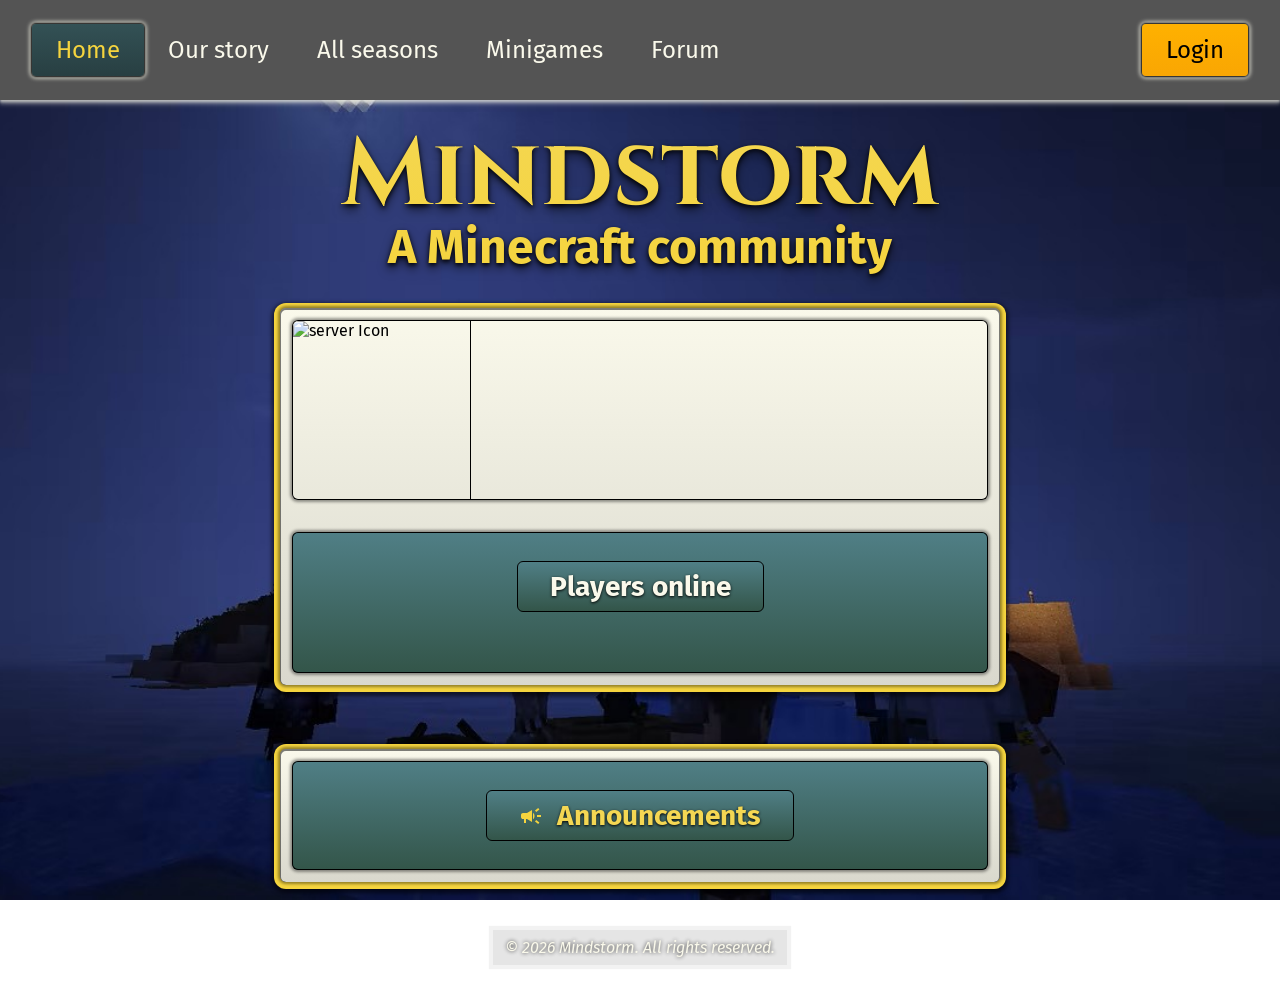
==== frontend/index.html @ d2d1c359 "commit" ====
<!DOCTYPE html>
<html lang="en" class="fira-sans-regular">

<!--******************************
 ***                           ***
 ***        INDEX PAGE         ***
 ***                           ***
 ***************************** -->

<!-- HEAD HEAD HEAD -->
  <head>

    <!-- Page title -->
    <title>Mindstorm | Home</title>	

    <!-- Viewport / character encoding -->
    <meta charset="UTF-8">
    <meta name="viewport" content="width=device-width, initial-scale=1.0">

    <!-- Site author -->
    <meta name="author" content="DARKminerKS">

    <!-- External stylesheets -->
    <link rel="stylesheet" href="style_main.css">
    <link rel="stylesheet" href="style_mobile.css">

    <!-- Imported fonts -->
    <!-- Press start 20 (Pixel Text) | Basic (Std text, thicker) | Mozilla text (basic text, thinner) | Story script (cursive-ish, nice look) -->
    <link rel="preconnect" href="https://fonts.googleapis.com">
    <link rel="preconnect" href="https://fonts.gstatic.com" crossorigin>
    <link href="https://fonts.googleapis.com/css2?family=Basic&family=Cinzel:wght@400..900&family=Fira+Sans:wght@100;400;700&family=Press+Start+2P&family=Story+Script&display=swap" rel="stylesheet">

  </head>
<!-- /HEAD /HEAD /HEAD -->

<!-- BODY BODY BODY --> 
  <body id="index"> <!-- ID'D -->

    <!-- BACKGROUND ELEMENTS -->
    <div id="page_bcg_1" class="page_background fill_space no_space"></div> <!-- starts visible --> <!-- ID'D -->
    <div id="page_bcg_2" class="page_background fill_space no_space"></div> <!-- starts hidden --> <!-- ID'D -->

    <!-- HEADER HEADER HEADER -->
    <header class="flexed">

      <!-- SERVER STATUS ICON | online = green circle | offline = red circle -->
      <p>Server Status <span id="server_status_icon"></span></p> <!-- ID'D -->

      <!-- NAV ELEMENT -->
      <nav>

        <!-- NAV BAR-->
        <ul id="navbar_list"> <!-- ID'D -->

        </ul>
        <!-- /NAV BAR -->

      </nav>
      <!-- /NAV ELEMENT -->

      <!-- NAV TITLE ELEMENT | Only visible UNDER 960px screen width -->
      <div class="nav_title yellow_gradient_txt centered column">
        <h1 class="no_space centered_text cinzel-bold">Mindstorm</h1>
        <h2 class="no_space centered_text">A minecraft community</h2>
      </div> <!-- /NAV TITLE -->

      <!-- NAV TOGGLE BUTTON | Only visible UNDER 960px screen width -->
      <button class="nav_toggle" aria-expanded="false" aria-controls="navbar_list">☰</button>

    </header>
    <!-- /HEADER /HEADER /HEADER -->


    <!-- MAIN MAIN MAIN -->
    <main class="flexed centered column">

      <!-- MAIN TITLE ELEMENT | Only visible OVER 960px screen width -->
      <div class="hidden_mobile main_title yellow_gradient_txt column flexed">
        <h1 class="no_space centered_text cinzel-bold">Mindstorm</h1>
        <h2 class="no_space centered_text">A Minecraft community</h2>
      </div>

    <!-- MAIN PAGE ELEMENT | CONTAINS SERVER DETAILS -->
    <div class="wrapper_outer flexed centered column max_720" id="server_details"> <!-- ID'D -->
      
      <!-- SERVER DETAILS WRAPPER -->
      <div class="wrapper_inner flexed centered" id="server_details_wrap">
        <img class="server_icon" src="" alt="server Icon">

        <!-- ACTUAL SERVER STATS -->
        <div class="wrapper flexed left_spaceEvenly column" id="server_status_wrap"> <!-- ID'D -->

        </div>

      </div>

      <!-- LAST UPDATED STATEMENT -->
      <p id="last_updated"></p> <!-- ID'D -->

      <!-- CURRENT PLAYER LIST WRAPPER -->
      <div class="wrapper_inner flexed flexStart_centered green_gradient_bcg column">


        <p class="center_label green_gradient_bcg offWhite_text centered">Players online</p>

        <!-- current players list -->
        <ul class="player_list offWhite_text"></ul>
        
      </div>

    </div>



    <!-- MAIN PAGE ELEMENT | CONTAINS SERVER ANNOUNCEMENTS -->
    <div class="wrapper_outer flexed centered column max_720" id="announcements_wrap"> <!-- ID'D -->

      <!-- SERVER ANNOUNCEMENTS WRAPPER -->
      <div class="wrapper_inner green_gradient_bcg flexed centered column" id="announcements"> <!-- ID'D -->

        <p class="center_label green_gradient_bcg flexed centered"><svg xmlns="http://www.w3.org/2000/svg" height="24px" viewBox="0 -960 960 960" width="24px" fill="#f5d43e"><path d="M720-440v-80h160v80H720Zm48 280-128-96 48-64 128 96-48 64Zm-80-480-48-64 128-96 48 64-128 96ZM200-200v-160h-40q-33 0-56.5-23.5T80-440v-80q0-33 23.5-56.5T160-600h160l200-120v480L320-360h-40v160h-80Zm360-146v-268q27 24 43.5 58.5T620-480q0 41-16.5 75.5T560-346Z"/></svg>&ensp;Announcements</p>

      </div>

    </div>


    </main>
    <!-- /MAIN /MAIN /MAIN -->


    <!-- FOOTER ELEMENT | SAME ON ALL PAGES -->
    <footer class="flexed centered offWhite_text">
      <p>© 2026 Mindstorm. All rights reserved.</p>
    </footer>

    <!-- ALL SCRIPTS -->
    <script type="module" src="script_main.js"></script>
    <script src="https://mcapi.us/scripts/minecraft.min.js"></script>

  </body>
<!-- /BODY /BODY /BODY -->

</html>
---- frontend/style_main.css ----
/***********************************
***                              ***
***      MAIN STYLES SHEET       ***
***                              ***
***********************************/

html, body {
  height: auto;

  overflow-x: hidden;
  overflow-y: auto;

  padding: 0;
  margin: 0;

  font-size: 1rem; /* overall default font size */
}

button {
  padding: 0;
  margin: 0;

  font: inherit;
  color: inherit;
}


/************************************
***                               ***
***  *** BACKGROUND ELEMENTS ***  ***
***                               ***
************************************/

  .page_background {
    position: fixed;
    top: 0;
    left: 0;

    overflow: hidden;

    background-position: center;
    background-repeat: no-repeat;
    background-size: cover;

    transition: opacity 1.5s ease;
  }
  #page_bcg_1 {
    z-index: -2;
    opacity: 1;
  }
  #page_bcg_2 {
    z-index: -1;
    opacity: 0;
  }

/*** END BACKGROUND ELEMENTS ***/


/************************************
***                               ***
***    *** HEADER ELEMENTS ***    ***
***                               ***
************************************/

  /*** button to toggle the nav bar ***/
  .nav_toggle {
    display: none;
  }

  /*** title element wrapper on the nav bar ***/
  .nav_title {
    display: none;
  }

  /*** entire header wrap ***/
  header {
    width: 100%;
    height: 100px;

    z-index: 1000;

    position: fixed;
    top: 0;
    left: 0;

    background-color: #545454;
    box-shadow: 0 2px 2px rgb(250, 249, 235, 0.5),
                0 4px 3px rgb(250, 249, 235, 0.3),
                0 6px 4px rgb(250, 249, 235, 0.1);

    align-items: center;
    justify-content: space-between;

    box-sizing: border-box;

    padding: 0 2rem;
  }

  /*** server status ***/
  header p {
    position: relative;

    padding: 0.75rem 1.5rem;
    margin: 0;
  }

  /*** login link element | inside of nav ul ***/
  .login_link {
    margin-left: auto;

    background: linear-gradient(to bottom, #ffb100, #f9A603);

    border-radius: 4px;

    box-shadow: 0 0 2px 1px black,
                0 0 4px 2px #faf9eb;
    ;
  }
  .login_link a {
    color: black;
  }

  /*** nav wrapper ***/
  nav  {
    display: flex;
    position: static;
    transform: none;

    width: 100%;

    padding: 0 0 0 2rem;
    margin: 0;

    list-style-type: none; 
  }

  /*** nav bar list ***/
  nav ul {
    box-sizing: border-box;
    padding: 0;
    margin: 0;

    list-style-type: none;

    display: flex;
    width: 100%;
  }

  /*** nav bar item wraps ***/
  nav ul li {
    box-sizing: border-box;
  }

  /*** text / link elements inside nav ***/
  header a {
    display: block;

    box-sizing: border-box;

    font-size: 1.5rem;

    padding: 0.75rem 1.5rem;
  }

  /*** all font colors on the header ***/
  header a, header p {
    color: #faf9eb;

    white-space: nowrap;

    text-decoration: none;
  }
  nav ul li a:hover {
    color: #f5d43e;
  }
  /* for current links */
  nav ul li a.active_link { 
    color: #f5d43e;

    background: linear-gradient(to bottom, #335155, #283f42);

    border-radius: 4px;

    box-shadow: 0 0 2px 1px black,
                0 0 4px 2px #faf9eb;
  }

/*** END HEADER ELEMENTS ***/


/************************************
***                               ***
***     *** MAIN ELEMENTS ***     ***
***                               ***
************************************/

  main {
    padding: 100px 2rem 0 2rem;
  }

  /*** title element wrapper | visible over 960px ***/
  .main_title {
    padding: 2rem 0 0 0;

    filter: drop-shadow(0 2px 2px rgba(0,0,0,0.9))
            drop-shadow(0 4px 4px rgba(0,0,0,0.5));

    white-space: nowrap;
  }
  /*** main title tile ***/
  .main_title h1 {
    font-size: 7rem;

    margin-block: 0;

    line-height: 0.9;
  }
  /*** main title sub title ***/
  .main_title h2 {
    font-size: 3rem;

    margin-block: 0;
  }

  /*** wrap for server info items ***/
  #server_status_wrap {
    padding: 0 0 0 4px;
  }

  /*** server info items ***/
  .server_status_item {
    padding: 0 8px;
    margin: 0;

    line-height: 1;

    font-size: 1.5rem;

    white-space: nowrap;

    font-weight: 500;
  }

  /*** the last updated text ***/
  #last_updated {
    padding: 1rem 0;
    margin: 0;

    font-size: 0.75rem;
  }

  #server_details_wrap {
    height: 180px;
  }

  main .wrapper {
    line-height: 0;
  }

  main .wrapper_inner img {
    border-right: 1px solid black;
  }

  #announcements_wrap p {
    color: #f4d753;

    display: flex;

    justify-content: center;
    align-items: center;
  }
  #player_count_meter {
    width: 80%;
    height: 1rem;

    margin: 0;
    padding: 0 0 0 8px;
  }
  
  main meter::-webkit-meter-optimum-value {
    background: #4caf50;
  }

  main meter::-webkit-meter-bar {
    background: #545454;
  }

/*** END MAIN ELEMENTS ***/

/************************************
***                               ***
*** *** SERVER SEASONS STUFF ***  ***
***                               ***
************************************/

/* seasons list on the seasons page */
#server_seasons_list {
  margin: 0;
  padding: 2rem 0;

  list-style-type: none;

  display: flex;

  flex-wrap: wrap;

  align-items: flex-start;
  justify-content: center;

  gap: 2rem;
}

/* wrappers of each season */
.season_wrap {
  display: flex;

  justify-content: flex-start;
  align-items: center;
  flex-direction: column;
  text-align: center;

  width: 320px;

  aspect-ratio: 5 / 7;

  background-size: cover;
  background-position: center;

  box-shadow: 0 0 3px 2px rgba(0, 0, 0, 0.4),
            inset 0 0 0 1px rgba(0, 0, 0, 1);

  border-radius: 4px;

  padding: 1rem 2rem;

  box-sizing: border-box;
}

.list_item_wrapper {
  width: 100%;

  padding: 12px 4px;

  box-shadow: 0 0 3px 2px rgba(0, 0, 0, 0.4),
            inset 0 0 0 1px rgba(0, 0, 0, 1);

  box-sizing: border-box;

  border-radius: 4px;
}

.season_wrap p {
  margin: 0;
  padding: 0;

  text-shadow: 0 0 12px black;
}

.season_content {
  background: linear-gradient(to bottom, rgba(80, 127, 134, 1), rgba(51, 85, 73, 1));

  box-shadow: 0 0 3px 2px rgba(0, 0, 0, 0.4),
            inset 0 0 0 1px rgba(0, 0, 0, 1);

  border-radius: inherit;

  padding: 16px 12px;
}

.season_wrap .season_name {
  font-size: 1.5rem;
  font-weight: 600;
}

.season_wrap .season_date {
  font-size: 1.25rem;
  font-weight: 500;
}

/*** END SERVER SEASONS STUFF ***/

/************************************
***                               ***
***  *** LOGIN/REGISTER STUFF *** ***
***                               ***
************************************/

/*** PAGE WRAPPER TO LOGIN FORMS ***/
#login main {
  height: 100%;
}

/*** WRAPPER TO THE LOGIN/REGISTER FORMS ***/
#login_register {
  padding: 1rem 4rem;

  width: auto;
}

/*** login/create account title ***/
.form_wrap h2 {
  font-size: 2rem;

  padding: 0 0 2rem 0;
}

.form_wrap h3 {
  font-size: 1.5rem;

  padding: 0 0 2rem 0;
}

.form_wrap input {
  height: 24px;
  padding: 4px;

  margin: 4px 0;
}

.form_wrap button {
  margin: 1rem auto;

  padding: 0 2rem;

  height: 24px;

  width: auto;
}

.form_wrap p {
  text-align: center;

  font-size: 1rem;

  padding: 0;

  margin: 1rem 0 0 0;
}

/*** wrapper for the passwords ***/
.password_wrap {
  width: 100%;
  margin: 4px 0;
  padding: 0;

  display: flex;
}

.password_wrap input {
  margin: 0;

  flex: 1;
}

.password_wrap button {
  font-size: 0.75rem;

  padding: 0 4px;
  margin: 0;

  width: auto;
  height: 100%;
}


/************************************
***                               ***
***    *** FOOTER ELEMENTS ***    ***
***                               ***
************************************/

footer {
  padding: 0;

  position: relative;

  z-index: 900;

  bottom: 0;
}

footer p {
  text-shadow: 0 0 4px rgba(0, 0, 0, 0.8);

  font-style: italic;

  padding: 8px 12px;

  background: rgba(0, 0, 0, 0.1);

  box-shadow: 0 0 1px 4px rgba(0, 0, 0, 0.05);
}


/************************************
***                               ***
***    *** IMPORTED FONTS ***     ***
***                               ***
************************************/

  /* PIXEL BLOCK LETTERS */
  .press-start-2p-regular {
    font-family: "Press Start 2P", system-ui;
    font-weight: 400;
    font-style: normal;
  }
  /* HEADING TEXT */
  .basic-regular {
    font-family: "Basic", sans-serif;
    font-weight: 400;
    font-style: normal;
  }
  /* FANCY LOOKING FONT */
  .story-script-regular {
    font-family: "Story Script", sans-serif;
    font-weight: 400;
    font-style: normal;
  }
  /* NORMAL FONT | THIN */
  .fira-sans-thin {
    font-family: "Fira Sans", sans-serif;
    font-weight: 100;
    font-style: normal;
  }
  /* NORMAL FONT | REGULAR */ /* STANDARD SITE TEXT */
  .fira-sans-regular {
    font-family: "Fira Sans", sans-serif;
    font-weight: 400;
    font-style: normal;
  }
  /* NORMAL FONT | BOLD */
  .fira-sans-bold {
    font-family: "Fira Sans", sans-serif;
    font-weight: 700;
    font-style: normal;
  }
  /* stylistic font | BOLD */
  .cinzel-bold {
    font-family: "Cinzel", serif;
    font-optical-sizing: auto;
    font-weight: 700;
    font-style: normal;
  }

/*** END IMPORTED FONTS ***/


/************************************
***                               ***
***    *** GLOBAL CLASSES ***     ***
***                               ***
************************************/

  .yellow_gradient_txt {
    background: linear-gradient(to bottom, #f4d753, #f5d43e);

    -webkit-background-clip: text;
    background-clip: text;

    -webkit-text-fill-color: transparent;
      color: transparent;
  }
  .green_gradient_bcg {
    background: linear-gradient(to bottom, rgba(80, 127, 134, 1), rgba(51, 85, 73, 1)); 
  }
  .flexed {
    display: flex;
  }
  .hidden {
    display: none;
  }
  .column {
    flex-direction: column;
  }
  .centered {
    justify-content: center;
    align-items: center;
  }
  .left_centered {
    justify-content: center;
    align-items: flex-start;
  }
  .left_spaceEvenly {
    justify-content: space-evenly;
    align-items: flex-start;
  }
  .left_flexStart {
    justify-content: flex-start;
    align-items: flex-start;
  }
  .flexStart_centered {
    justify-content: flex-start;
    align-items: center;
  }
  .fill_space {
    width: 100%;
    height: 100%;
  }
  .centered_text {
    text-align: center;
  }
  .no_space {
    margin: 0;
    padding: 0;
  }
  .display {
    display: flex;
  }
  .list_spacer {
    width: 80%;
    border-bottom: 1px solid currentColor;
    line-height: 1;

    padding: 0;

    margin: 0 auto 1rem auto;
  }

  /*** COLORS ***/
  .red {
    color: red;
  }
  .green {
    color: green;
  }
  .yellow {
    color: #f5d43e;
  }
  /*** END COLORS ***/

  /*** MAX-WIDTHS ***/
  .max_720 {
    max-width: 720px;
  }
  .max_1280 {
    max-width: 1280px;
  }
  /*** END MAX-WIDTHS ***/

  .offWhite_text {
    color: #faf9eb;
  }

  .underline_text {
    text-decoration: underline;
  }

  /*** OUTER SIDE OF MAIN WRAPPERS ***/
  .wrapper_outer {
    width: 100%;

    margin: 2rem auto;

    box-shadow: 0 0 3px 2px rgba(0, 0, 0, 0.4),
                0 1px 0 6px #f5d43e,
                0 3px 4px 8px rgba(0, 0, 0, 0.6),
                inset 0 1px 0 1px rgba(0, 0, 0, 0.5);

    background: linear-gradient(to bottom, #faf9eb, #d9d8cd);

    padding: 0.75rem;

    border-radius: 6px;

    box-sizing: border-box;
  }

  /*** INNER SIDE OF MAIN WRAPPERS ***/
  .wrapper_inner {
    width: 100%;

    margin: 0;

    box-shadow: 0 0 3px 2px rgba(0, 0, 0, 0.4),
                inset 0 0 0 1px rgba(0, 0, 0, 1);

    padding: 1px;

    border-radius: inherit;

    box-sizing: border-box;  

    overflow: hidden;
  }
  /*** STANDARD WRAPPER TO USE ***/
  .wrapper {
    flex: 1;

    align-self: stretch;

    border-radius: inherit;

    box-sizing: border-box;
  }
  /*** THE SERVERS ICON IMAGE ***/ 
  .server_icon {
    display: block;

    width: auto;
    height: 100%;
    aspect-ratio: 1 / 1;

    object-fit: contain;

    border-top-left-radius: inherit;
    border-bottom-left-radius: inherit;
    border-top-right-radius: 0;
    border-bottom-right-radius: 0;

    box-sizing: border-box;
  }

  /*** the center label ***/
  .center_label {
    text-align: center;

    width: auto;

    font-weight: bold;

    padding: 0.5rem 2rem;

    border: 1px solid black;

    text-shadow: 0 1px 3px rgba(0, 0, 0, 1);

    border-radius: inherit;

    font-size: 1.75rem;

    overflow: hidden;

    white-space: nowrap;
  }

  .player_list, #announcement_list {
    padding: 0 1rem 2rem 1rem;
    margin: 0;

    font-size: 1.25rem;

    list-style-type: none;
  }

  .announcement {
    padding: 0 0 1rem 0;
    margin: 0;
  }

/*** END GLOBAL CLASSES ***/


/************************************
***                               ***
***    *** GLOBAL KEYFRAMES ***   ***
***                               ***
************************************/

  /*** Grows the element down from the top ***/
  @keyframes growDown {
    from {
      transform: scaleY(0);
      opacity: 0;
    }

    to {
      transform: scaleY(1);
      opacity: 1;
    }
  }

/*** END GLOBAL KEYFRAMES ***/
---- frontend/style_mobile.css ----
/***********************************
***                              ***
***      MAIN STYLES SHEET       ***
***                              ***
***********************************/

/************************************
***                               ***
***  *** MEDIA UNDER 1280PX ***   ***
***                               ***
************************************/
@media (max-width: 1280px) {

  /*** HEADER ELEMENTS ***/

    /*** entire header wrap ***/
    header {
      padding: 0 2rem;

      width: 100%;
    }

    /*** nav wrapper ***/
    nav  {
      padding: 0;
    }

    /*** server status ***/
    header p {
      display: none;
    }

  /*** END HEADER ELEMENTS ***/


  /*** MAIN ELEMENTS ***/

    /*** main title tile ***/
    .main_title h1 {
      display: block;

      font-size: clamp(6rem, 5rem, 32px);

      margin-block: 0;

      white-space: wrap;

      line-height: 0.9;
    }

  /*** END MAIN ELEMENTS ***/

}

/***********************************
***                              ***
***  *** MEDIA UNDER 960PX ***   ***
***                              ***
***********************************/
@media (max-width: 960px) {

  /*** HEADER ELEMENTS ***/

    /*** entire header wrap ***/
    header {
      padding: 0 1.5rem 0 0.5rem;
    }

    /*** text / link elements inside nav ***/
    header a {
      padding: 0.75rem 0.5rem;
    }

    /*** button to toggle the nav bar ***/
    .nav_toggle {
      -webkit-appearance: none;
      appearance: none;

      border: 0;

      padding: 4px;
      margin: 0;

      flex: 0 0 40px;

      width: 40px;
      height: auto;

      display: flex;
      align-items: center;
      justify-content: center;

      line-height: 1;
      font-size: 2rem;

      cursor: pointer;
    }

    /*** title element wrapper on the nav bar ***/
    .nav_title {
      display: flex;

      height: 100%;

      position: relative;
      margin-left: auto;
      margin-right: auto;

      text-align: center;

      filter: drop-shadow(0 2px 2px rgba(0,0,0,0.9))
              drop-shadow(0 4px 4px rgba(0,0,0,0.5));
    }

    /*** Title elements inside the nav bar ***/
    .nav_title h1, .nav_title h2 {
      white-space: nowrap;
    }

    /*** nav main title ***/
    .nav_title h1 {
      font-size: 3rem;

      line-height: 1;
    }

    /*** nav sub title ***/
    .nav_title h2 {
      font-size: 1.5rem;
    }

    /*** nav wrapper ***/
    nav  {
      display: none; /*** STARTS HIDDEN ***/

      position: absolute;

      top: 100px;
      left: 0;

      background: #545454;

      animation: growDown 0.3s ease forwards;
      transform-origin: top;
    }

    /*** nav wrapper ***/
    nav ul  {
      flex-direction: column;
    }

    /*** nav bar item wraps ***/
    nav ul li {
      box-shadow: inset 0 0 2px 1px black;
    }

    /*** login link element | inside of nav ul ***/
    .login_link {
      margin-left: 0;
    }

  /*** END HEADER ELEMENTS ***/



  /*** MAIN ELEMENTS ***/

    .main_title h1 {
      font-size: clamp(3rem, 2rem, 32px);
    }

    .hidden_mobile {
      display: none;
    }

    /*** server info items ***/
    .server_status_item {
      font-size: clamp(10px, 0.7rem, 1rem);

      flex-wrap: wrap;

      padding: 0;
    }



  /************************************
  ***                               ***
  *** *** SERVER SEASONS STUFF ***  ***
  ***                               ***
  ************************************/

    /* seasons list on the seasons page */
    #server_seasons_list {
      padding: 1rem 1rem;

      gap: 2rem;
    }

    /* wrappers of each season */
    .season_wrap {
      width: 100%;

      aspect-ratio: 5 / 7;

      padding: 1rem;
    }

  /*** END SERVER SEASON STUFF ***/

  /************************************
  ***                               ***
  ***  *** LOGIN/REGISTER STUFF *** ***
  ***                               ***
  ************************************/

    /*** PAGE WRAPPER TO LOGIN FORMS ***/
    #login main {
      padding: 100px 1rem 0 1rem;
    }

    /*** WRAPPER TO THE LOGIN/REGISTER FORMS ***/
    #login_register {
      width: 90%;

      padding: 2rem 1rem;
    }

    /*** END LOGIN/REGISTER STUFF ***/


  /*** END MAIN ELEMENTS ***/
}
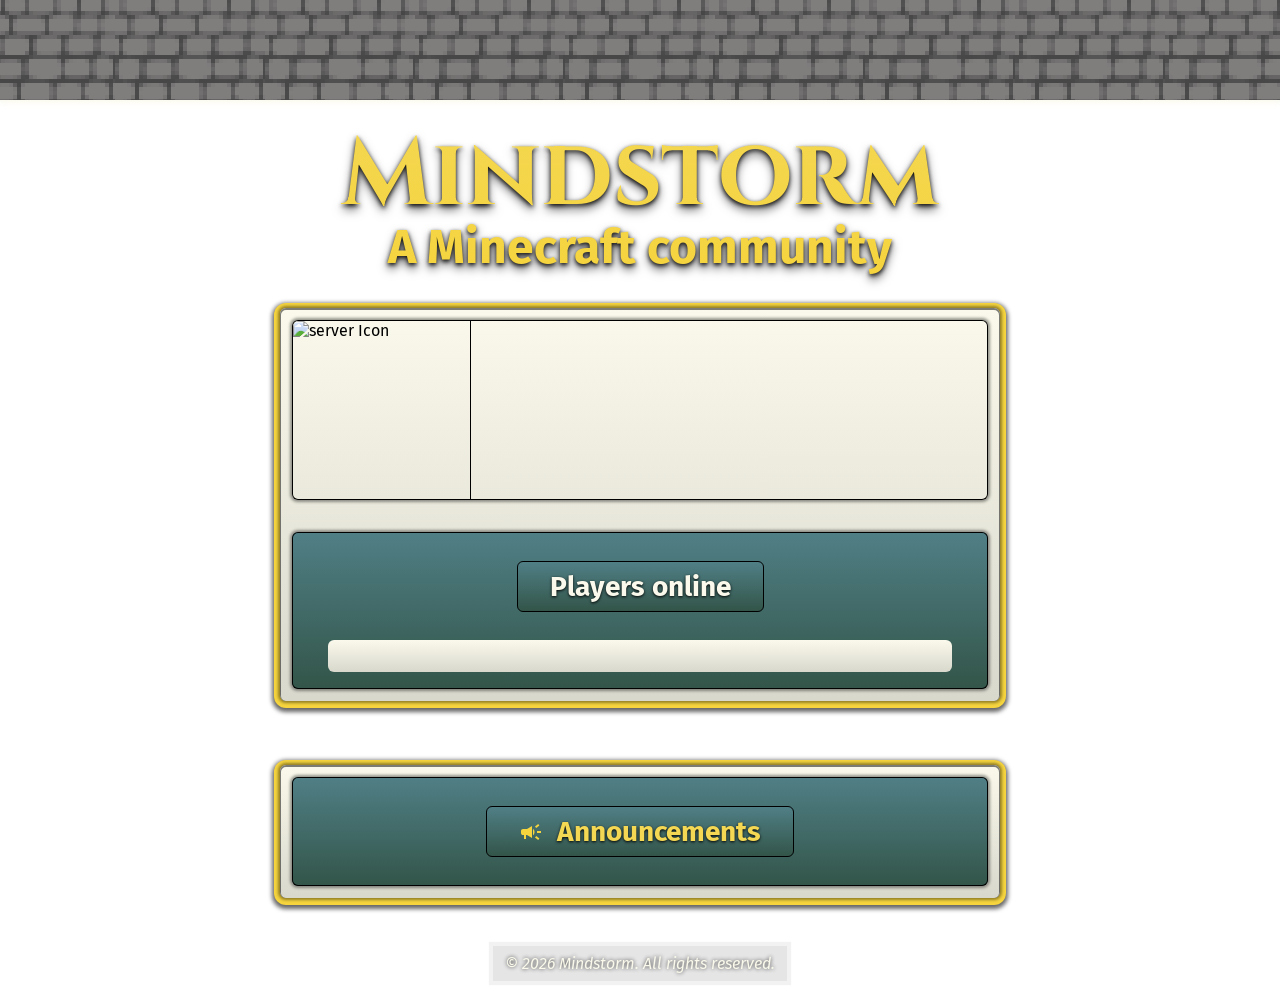
==== commit c18f9eb1: "commit" ====
--- a/frontend/index.html
+++ b/frontend/index.html
@@ -104,7 +104,7 @@
         <p class="center_label green_gradient_bcg offWhite_text centered">Players online</p>
 
         <!-- current players list -->
-        <ul class="player_list offWhite_text"></ul>
+        <ul class="player_list gray_gradient_bcg" id="current_player_list"></ul>
         
       </div>
 
--- a/frontend/style_main.css
+++ b/frontend/style_main.css
@@ -24,6 +24,8 @@
   color: inherit;
 }
 
+/*** END MAIN STYLES ***/
+
 
 /************************************
 ***                               ***
@@ -53,6 +55,18 @@
     opacity: 0;
   }
 
+  .page_fader {
+    background: rgba(0, 0, 0, 0.6);
+
+    position: fixed;
+    top: 0;
+    left: 0;
+
+    z-index: 400;
+
+    overflow: hidden;
+  }
+
 /*** END BACKGROUND ELEMENTS ***/
 
 
@@ -83,6 +97,10 @@
     top: 0;
     left: 0;
 
+    background-image: url('images/nav_background.gif');
+    background-position: center;
+    background-size: auto 150%;
+
     background-color: #545454;
     box-shadow: 0 2px 2px rgb(250, 249, 235, 0.5),
                 0 4px 3px rgb(250, 249, 235, 0.3),
@@ -118,6 +136,8 @@
   }
   .login_link a {
     color: black;
+
+    text-shadow: none;
   }
 
   /*** nav wrapper ***/
@@ -160,12 +180,17 @@
     font-size: 1.5rem;
 
     padding: 0.75rem 1.5rem;
+    text-shadow: 0 0 16px black;
   }
 
   /*** all font colors on the header ***/
   header a, header p {
     color: #faf9eb;
 
+    text-shadow: 0 0 4px rgba(0, 0, 0, 0.5);
+
+    font-weight: bold;
+
     white-space: nowrap;
 
     text-decoration: none;
@@ -222,6 +247,29 @@
     margin-block: 0;
   }
 
+  /*** the center label ***/
+  .center_label {
+    text-align: center;
+
+    width: auto;
+
+    font-weight: bold;
+
+    padding: 0.5rem 2rem;
+
+    border: 1px solid black;
+
+    text-shadow: 0 1px 3px rgba(0, 0, 0, 1);
+
+    border-radius: inherit;
+
+    font-size: 1.75rem;
+
+    overflow: hidden;
+
+    white-space: nowrap;
+  }
+
   /*** wrap for server info items ***/
   #server_status_wrap {
     padding: 0 0 0 4px;
@@ -261,6 +309,61 @@
     border-right: 1px solid black;
   }
 
+  .player_list, #announcement_list {
+    padding: 0 1rem 2rem 1rem;
+    margin: 0;
+
+    font-size: 1.25rem;
+
+    list-style-type: none;
+  }
+
+  .player_list {
+    user-select: none;
+
+    display: flex;
+
+    padding: 1rem;
+    margin: 0 0 1rem 0;
+    box-sizing: border-box;
+
+    flex-wrap: wrap;
+
+    gap: 1rem;
+
+    width: 90%;
+
+    border-radius: inherit;
+  }
+
+  .player_list li {
+    display: flex;
+
+    justify-content: center;
+    align-items: center;
+
+    padding: 8px;
+
+    border-radius: inherit;
+
+    box-shadow: 0 0 1px 2px rgba(0, 0, 0, 0.5),
+                0 0 2px 4px rgba(0, 0, 0, 0.1);    
+  }
+
+  .player_list li p {
+
+    margin: 0;
+    padding: 0 0 0 1rem;
+    color: black;
+
+  }
+  .mc-face {
+    aspect-ratio: 1 / 1;
+
+    box-shadow: 0 0 1px 1px rgba(0, 0, 0, 0.4),
+                0 0 2px 2px rgba(0, 0, 0, 0.1);
+  }
+
   #announcements_wrap p {
     color: #f4d753;
 
@@ -268,6 +371,10 @@
 
     justify-content: center;
     align-items: center;
+  }
+  .announcement {
+    padding: 0 0 1rem 0;
+    margin: 0;
   }
   #player_count_meter {
     width: 80%;
@@ -287,95 +394,310 @@
 
 /*** END MAIN ELEMENTS ***/
 
+
 /************************************
 ***                               ***
+***   *** SERVER ABOUT STUFF ***  ***
+***                               ***
+************************************/
+
+#about_socials {
+  margin: 48px 0 0 0;
+
+  padding: 1rem 0;
+}
+
+#about_socials img {
+  border: none;
+}
+
+.about_subtitle {
+  text-align: left;
+
+  padding: 1rem;
+
+  font-size: 2rem;
+
+  width: 100%;
+
+  box-sizing: border-box;
+
+  flex: 1;
+
+  margin: 0;
+}
+.about_text {
+  margin: 0;
+
+  padding: 1rem 2rem;
+
+  font-size: 1.75rem;
+
+  text-indent: 2rem;
+}
+
+/*** END SERVER ABOUT STUFF ***/
+
+
+/************************************
+***                               ***
 *** *** SERVER SEASONS STUFF ***  ***
 ***                               ***
 ************************************/
 
-/* seasons list on the seasons page */
-#server_seasons_list {
-  margin: 0;
-  padding: 2rem 0;
-
-  list-style-type: none;
-
-  display: flex;
-
-  flex-wrap: wrap;
-
-  align-items: flex-start;
-  justify-content: center;
-
-  gap: 2rem;
-}
-
-/* wrappers of each season */
-.season_wrap {
-  display: flex;
-
-  justify-content: flex-start;
-  align-items: center;
-  flex-direction: column;
-  text-align: center;
-
-  width: 320px;
-
-  aspect-ratio: 5 / 7;
-
-  background-size: cover;
-  background-position: center;
-
-  box-shadow: 0 0 3px 2px rgba(0, 0, 0, 0.4),
-            inset 0 0 0 1px rgba(0, 0, 0, 1);
-
-  border-radius: 4px;
-
-  padding: 1rem 2rem;
-
-  box-sizing: border-box;
-}
-
-.list_item_wrapper {
-  width: 100%;
-
-  padding: 12px 4px;
-
-  box-shadow: 0 0 3px 2px rgba(0, 0, 0, 0.4),
-            inset 0 0 0 1px rgba(0, 0, 0, 1);
-
-  box-sizing: border-box;
-
-  border-radius: 4px;
-}
-
-.season_wrap p {
-  margin: 0;
-  padding: 0;
-
-  text-shadow: 0 0 12px black;
-}
-
-.season_content {
-  background: linear-gradient(to bottom, rgba(80, 127, 134, 1), rgba(51, 85, 73, 1));
-
-  box-shadow: 0 0 3px 2px rgba(0, 0, 0, 0.4),
-            inset 0 0 0 1px rgba(0, 0, 0, 1);
-
-  border-radius: inherit;
-
-  padding: 16px 12px;
-}
-
-.season_wrap .season_name {
-  font-size: 1.5rem;
-  font-weight: 600;
-}
-
-.season_wrap .season_date {
-  font-size: 1.25rem;
-  font-weight: 500;
-}
+  /* seasons list on the seasons page */
+  #server_seasons_list {
+    margin: 0;
+    padding: 2rem 0;
+
+    list-style-type: none;
+
+    display: flex;
+
+    flex-wrap: wrap;
+
+    align-items: flex-start;
+    justify-content: center;
+
+    gap: 2rem;
+  }
+
+  #server_seasons {
+    position: relative;
+    overflow: visible;
+  }
+
+  /* wrappers of each season */
+  .season_wrap {
+    display: flex;
+
+    justify-content: flex-start;
+    align-items: center;
+    flex-direction: column;
+    text-align: center;
+
+    width: 320px;
+
+    aspect-ratio: 5 / 7;
+
+    background-size: cover;
+    background-position: center;
+
+    box-shadow: 0 0 3px 2px rgba(0, 0, 0, 0.4),
+              inset 0 0 0 1px rgba(0, 0, 0, 1);
+
+    border-radius: 4px;
+
+    padding: 1rem 2rem;
+
+    box-sizing: border-box;
+  }
+
+  /*** text content inside of each season wrapper ***/
+  .season_wrap p {
+    margin: 0;
+    padding: 0;
+
+    text-shadow: 0 0 12px black;
+  }
+
+  /*** outter wrapper for clicked season detail ***/
+  #season_expanded_wrapper_out {
+    max-height: calc(100vh - 150px);
+
+    box-shadow: 0 0 3px 2px rgba(0, 0, 0, 0.4),
+                inset 0 0 0 1px rgba(0, 0, 0, 1);
+
+    width: calc(100% - 4rem);
+    height: auto;
+
+    left: 50%;
+    top: 125px;
+
+    padding: 0;
+
+    transform: translate(-50%, 0);
+
+    position: fixed;
+
+    z-index: 1000;
+
+    box-sizing: border-box;
+
+    border-radius: inherit;
+  }
+
+  /*** inner wrapper for clicked season ***/
+  #season_expanded_wrapper_in {
+    height: auto;
+
+    box-sizing: border-box;
+
+    border: 1px solid black;
+
+    margin: 0;
+    padding: 50px 1rem 2rem 1rem;
+
+    overflow-y: auto;
+    overflow-x: hidden;
+
+    border-radius: inherit;
+  }
+
+  /* Chrome, Edge, Safari */
+  #season_expanded_wrapper_in::-webkit-scrollbar {
+    width: 16px;
+  }
+
+  /* draggable scrollbar */
+  #season_expanded_wrapper_in::-webkit-scrollbar-thumb {
+    border-radius: 0 4px 4px 0;
+
+    background: #666;
+  }
+
+  /* scrollbar track */
+  #season_expanded_wrapper_in::-webkit-scrollbar-track {
+    background: #222;
+  }
+
+
+  /*** normal text content inside the wrapper ***/
+  #season_expanded_wrapper_out p {
+    font-size: 2rem;
+
+    color: #faf9eb;
+
+    margin: 0;
+    padding: 1rem;
+
+    box-shadow: 0 0 3px 2px rgba(0, 0, 0, 0.4),
+                inset 0 0 0 1px rgba(0, 0, 0, 1);
+  }
+
+  #season_expanded_wrapper_out .members_title {
+    text-align: center;
+
+    padding: 1rem;
+
+    font-size: 2rem;
+
+    margin: 2rem 0 0 0;
+  }
+
+  /*** season deetail player list ***/
+  #season_expanded_wrapper_in ul {
+    list-style-type: none;
+
+    display: flex;
+    flex-wrap: wrap;
+
+    gap: 2rem;
+    line-height: 1rem;
+
+    box-sizing: border-box;
+
+    padding: 1rem;
+    margin: 0;
+
+    box-shadow:   inset 0 0 1px rgba(255,255,255,0.15),
+                  inset 0 0 12px rgba(0,0,0,0.35),
+                  inset 0 0 24px rgba(0,0,0,0.2),
+                  0 0 5px rgba(0,0,0,1);
+  }
+
+  /*** season detail players list player wrappers ***/
+  #season_expanded_wrapper_in ul li {
+    padding: 4px;
+
+    font-size: 1.25rem;
+  }
+
+  /*** season details button closer ***/
+  #close_seasons {
+    width: auto;
+    height: auto;
+
+    position: fixed;
+
+    padding: 0 0.5rem;
+    margin: 0;
+
+    top: 1rem;
+    right: 50%;
+
+    transform: translateX(50%);
+  }
+
+  /*** season titles wrappers ***/
+  .season_content {
+    background: linear-gradient(to bottom, rgba(80, 127, 134, 1), rgba(51, 85, 73, 1));
+
+    box-shadow: 0 0 3px 2px rgba(0, 0, 0, 0.4),
+              inset 0 0 0 1px rgba(0, 0, 0, 1);
+
+    border-radius: inherit;
+
+    padding: 16px 12px;
+  }
+
+  .season_wrap .season_name {
+    font-size: 1.5rem;
+    font-weight: 600;
+  }
+
+  .season_wrap .season_date {
+    font-size: 1.25rem;
+    font-weight: 500;
+  }
+
+  .img_viewer {
+    width: 100%;
+    max-width: 960px;
+    overflow: hidden;
+    position: relative;
+
+    box-sizing: border-box;
+
+    margin: 48px auto 0;
+
+    box-shadow: 0 0 3px 2px rgba(0, 0, 0, 0.4),
+            0 1px 0 6px #f5d43e,
+            0 3px 4px 8px rgba(0, 0, 0, 0.6),
+            inset 0 1px 0 1px rgba(0, 0, 0, 0.5);
+  }
+
+  .img_track {
+    display: flex;
+    transition: transform 0.4s ease;
+
+    width: auto;
+    aspect-ratio: 16 / 9;
+
+    padding: 0;
+    margin: 0;
+  }
+  .slide {
+    min-width: 100%;
+    object-fit: fill;
+  }
+  .season_pictures_Btn {
+    position: absolute;
+
+    font-size: 1.5rem;
+
+    padding: 0.5rem;
+
+    top: 50%;
+    transform: translateY(-50%);
+    z-index: 400;
+  }
+  .btn_next {
+    right: 4px;
+  }
+  .btn_prev {
+    left: 4px;
+  }
 
 /*** END SERVER SEASONS STUFF ***/
 
@@ -385,83 +707,120 @@
 ***                               ***
 ************************************/
 
-/*** PAGE WRAPPER TO LOGIN FORMS ***/
-#login main {
-  height: 100%;
-}
-
-/*** WRAPPER TO THE LOGIN/REGISTER FORMS ***/
-#login_register {
-  padding: 1rem 4rem;
-
-  width: auto;
-}
-
-/*** login/create account title ***/
-.form_wrap h2 {
-  font-size: 2rem;
-
-  padding: 0 0 2rem 0;
-}
-
-.form_wrap h3 {
-  font-size: 1.5rem;
-
-  padding: 0 0 2rem 0;
-}
-
-.form_wrap input {
-  height: 24px;
-  padding: 4px;
-
-  margin: 4px 0;
-}
-
-.form_wrap button {
-  margin: 1rem auto;
-
-  padding: 0 2rem;
-
-  height: 24px;
-
-  width: auto;
-}
-
-.form_wrap p {
-  text-align: center;
-
-  font-size: 1rem;
-
-  padding: 0;
-
-  margin: 1rem 0 0 0;
-}
-
-/*** wrapper for the passwords ***/
-.password_wrap {
-  width: 100%;
-  margin: 4px 0;
-  padding: 0;
-
-  display: flex;
-}
-
-.password_wrap input {
-  margin: 0;
-
-  flex: 1;
-}
-
-.password_wrap button {
-  font-size: 0.75rem;
-
-  padding: 0 4px;
-  margin: 0;
-
-  width: auto;
-  height: 100%;
-}
-
+  /*** PAGE WRAPPER TO LOGIN FORMS ***/
+  #login main {
+    height: 100%;
+  }
+
+  /*** WRAPPER TO THE LOGIN/REGISTER FORMS ***/
+  #login_register {
+    padding: 1rem 4rem;
+
+    width: auto;
+  }
+
+  /*** login/create account title ***/
+  .form_wrap h2 {
+    font-size: 2rem;
+
+    padding: 0 0 2rem 0;
+  }
+
+  .form_wrap h3 {
+    font-size: 1.5rem;
+
+    padding: 0 0 2rem 0;
+  }
+
+  .form_wrap input {
+    height: 24px;
+    padding: 4px;
+
+    margin: 4px 0;
+  }
+
+  .form_wrap button {
+    margin: 1rem auto;
+
+    padding: 0 2rem;
+
+    height: 24px;
+
+    width: auto;
+  }
+
+  .form_wrap p {
+    text-align: center;
+
+    font-size: 1rem;
+
+    padding: 0;
+
+    margin: 1rem 0 0 0;
+  }
+
+  /*** wrapper for the passwords ***/
+  .password_wrap {
+    width: 100%;
+    margin: 4px 0;
+    padding: 0;
+
+    display: flex;
+  }
+
+  .password_wrap input {
+    margin: 0;
+
+    flex: 1;
+  }
+
+  .password_wrap button {
+    font-size: 0.75rem;
+
+    padding: 0 4px;
+    margin: 0;
+
+    width: auto;
+    height: 100%;
+  }
+
+  /*** wrapper for the login/create/reset page to notify the user ***/
+  #login_popup_wrapper {
+    position: absolute;
+
+    z-index: 500;
+
+    width: auto;
+
+    padding-top: 50px;
+
+    animation: fadeIn 0.5s forwards;
+  }
+
+  #login_popup_wrapper button {
+    position: absolute;
+
+    right: 1rem;
+    top: 1rem;
+
+    width: 32px;
+    aspect-ratio: 1 / 1;
+  }
+
+/*** END LOGIN / REGISTER STUFF ***/ 
+
+/************************************
+***                               ***
+***   *** ACCOUNT PAGE STUFF ***  ***
+***                               ***
+************************************/
+
+  /*** PAGE WRAPPER TO USERS ACCOUNT ***/
+  #account main {
+    height: 100%;
+  }
+
+/*** END ACCOUNT PAGE STUFF ***/ 
 
 /************************************
 ***                               ***
@@ -490,6 +849,8 @@
 
   box-shadow: 0 0 1px 4px rgba(0, 0, 0, 0.05);
 }
+
+/*** END FOOTER ELEMENTS ***/
 
 
 /************************************
@@ -550,58 +911,20 @@
 ***    *** GLOBAL CLASSES ***     ***
 ***                               ***
 ************************************/
-
-  .yellow_gradient_txt {
-    background: linear-gradient(to bottom, #f4d753, #f5d43e);
-
-    -webkit-background-clip: text;
-    background-clip: text;
-
-    -webkit-text-fill-color: transparent;
-      color: transparent;
-  }
   .green_gradient_bcg {
     background: linear-gradient(to bottom, rgba(80, 127, 134, 1), rgba(51, 85, 73, 1)); 
   }
-  .flexed {
-    display: flex;
+  .gray_gradient_bcg {
+    background: linear-gradient(to bottom, #faf9eb, #d9d8cd); 
+  }
+  .yellow_gradient_bcg {
+    background: linear-gradient(to bottom, #f4d753, #f5d43e);
   }
   .hidden {
     display: none;
   }
   .column {
     flex-direction: column;
-  }
-  .centered {
-    justify-content: center;
-    align-items: center;
-  }
-  .left_centered {
-    justify-content: center;
-    align-items: flex-start;
-  }
-  .left_spaceEvenly {
-    justify-content: space-evenly;
-    align-items: flex-start;
-  }
-  .left_flexStart {
-    justify-content: flex-start;
-    align-items: flex-start;
-  }
-  .flexStart_centered {
-    justify-content: flex-start;
-    align-items: center;
-  }
-  .fill_space {
-    width: 100%;
-    height: 100%;
-  }
-  .centered_text {
-    text-align: center;
-  }
-  .no_space {
-    margin: 0;
-    padding: 0;
   }
   .display {
     display: flex;
@@ -615,137 +938,182 @@
 
     margin: 0 auto 1rem auto;
   }
+  .invisible {
+    opacity: 0;
+  }
+  .fade_in_1s {
+    animation: fadeIn 1s forwards;
+  }
+
+  .owner_class {
+    background: linear-gradient(to bottom, #f4d753, #f5d43e);
+  }
+  .moderator_class {
+    background: linear-gradient(to bottom, #306D29, #275a21);
+  }
+  .standard_class {
+    background: linear-gradient(to bottom, #a0a0a0, #8d8d8d);
+  }
+
+
+  /*** POSITIONING ***/
+    .centered {
+      justify-content: center;
+      align-items: center;
+    }
+    .centered_spaceEvenly {
+      justify-content: space-evenly;
+      align-items: center;  
+    }
+    .left_centered {
+      justify-content: center;
+      align-items: flex-start;
+    }
+    .left_spaceEvenly {
+      justify-content: space-evenly;
+      align-items: flex-start;
+    }
+    .left_flexStart {
+      justify-content: flex-start;
+      align-items: flex-start;
+    }
+    .flexStart_centered {
+      justify-content: flex-start;
+      align-items: center;
+    }
+  /*** END POSITIONING ***/
+
+
+  /*** SPACING STUFF ***/
+    .flexed {
+      display: flex;
+    }
+    .fill_space {
+      width: 100%;
+      height: 100%;
+    }
+    .no_space {
+      margin: 0;
+      padding: 0;
+    }
+    .square {
+      aspect-ratio: 1 / 1;
+    }
+  /*** END SPACING STUFF ***/
+
+
+  /*** ALL TEXT STUFF ***/
+    .centered_text {
+      text-align: center;
+    }
+    .underline_text {
+      text-decoration: underline;
+    }
+  /*** END ALL TEXT STUFF ***/
+
 
   /*** COLORS ***/
-  .red {
-    color: red;
-  }
-  .green {
-    color: green;
-  }
-  .yellow {
-    color: #f5d43e;
-  }
+    .red {
+      color: red;
+    }
+    .green {
+      color: green;
+    }
+    .yellow {
+      color: #f5d43e;
+    }
+    .offWhite_text {
+      color: #faf9eb;
+    }
+    .yellow_gradient_txt {
+      background: linear-gradient(to bottom, #f4d753, #f5d43e);
+
+      -webkit-background-clip: text;
+      background-clip: text;
+
+      -webkit-text-fill-color: transparent;
+        color: transparent;
+    }  
   /*** END COLORS ***/
 
+
   /*** MAX-WIDTHS ***/
-  .max_720 {
-    max-width: 720px;
-  }
-  .max_1280 {
-    max-width: 1280px;
-  }
+    .max_720 {
+      max-width: 720px;
+    }
+    .max_1280 {
+      max-width: 1280px;
+    }
   /*** END MAX-WIDTHS ***/
 
-  .offWhite_text {
-    color: #faf9eb;
-  }
-
-  .underline_text {
-    text-decoration: underline;
-  }
-
-  /*** OUTER SIDE OF MAIN WRAPPERS ***/
-  .wrapper_outer {
-    width: 100%;
-
-    margin: 2rem auto;
-
-    box-shadow: 0 0 3px 2px rgba(0, 0, 0, 0.4),
-                0 1px 0 6px #f5d43e,
-                0 3px 4px 8px rgba(0, 0, 0, 0.6),
-                inset 0 1px 0 1px rgba(0, 0, 0, 0.5);
-
-    background: linear-gradient(to bottom, #faf9eb, #d9d8cd);
-
-    padding: 0.75rem;
-
-    border-radius: 6px;
-
-    box-sizing: border-box;
-  }
-
-  /*** INNER SIDE OF MAIN WRAPPERS ***/
-  .wrapper_inner {
-    width: 100%;
-
-    margin: 0;
-
-    box-shadow: 0 0 3px 2px rgba(0, 0, 0, 0.4),
-                inset 0 0 0 1px rgba(0, 0, 0, 1);
-
-    padding: 1px;
-
-    border-radius: inherit;
-
-    box-sizing: border-box;  
-
-    overflow: hidden;
-  }
-  /*** STANDARD WRAPPER TO USE ***/
-  .wrapper {
-    flex: 1;
-
-    align-self: stretch;
-
-    border-radius: inherit;
-
-    box-sizing: border-box;
-  }
+
+  /*** ALL WRAPPERS ***/
+    
+    .wrapper_outer {  /*** OUTER SIDE OF MAIN WRAPPERS ***/
+      width: 100%;
+
+      margin: 2rem auto;
+
+      box-shadow: 0 0 3px 2px rgba(0, 0, 0, 0.4),
+                  0 1px 0 6px #f5d43e,
+                  0 3px 4px 8px rgba(0, 0, 0, 0.6),
+                  inset 0 1px 0 1px rgba(0, 0, 0, 0.5);
+
+      background: linear-gradient(to bottom, #faf9eb, #d9d8cd);
+
+      padding: 0.75rem;
+
+      border-radius: 6px;
+
+      box-sizing: border-box;
+    }
+
+    .wrapper_inner {  /*** INNER SIDE OF MAIN WRAPPERS ***/
+      width: 100%;
+
+      margin: 0;
+
+      box-shadow: 0 0 3px 2px rgba(0, 0, 0, 0.4),
+                  inset 0 0 0 1px rgba(0, 0, 0, 1);
+
+      padding: 1px;
+
+      border-radius: inherit;
+
+      box-sizing: border-box;  
+
+      overflow: hidden;
+    }    
+
+    .wrapper {  /*** STANDARD WRAPPER TO USE ***/
+      flex: 1;
+
+      align-self: stretch;
+
+      border-radius: inherit;
+
+      box-sizing: border-box;
+    }
+  /*** END ALL WRAPPERS ***/
+
+
   /*** THE SERVERS ICON IMAGE ***/ 
-  .server_icon {
-    display: block;
-
-    width: auto;
-    height: 100%;
-    aspect-ratio: 1 / 1;
-
-    object-fit: contain;
-
-    border-top-left-radius: inherit;
-    border-bottom-left-radius: inherit;
-    border-top-right-radius: 0;
-    border-bottom-right-radius: 0;
-
-    box-sizing: border-box;
-  }
-
-  /*** the center label ***/
-  .center_label {
-    text-align: center;
-
-    width: auto;
-
-    font-weight: bold;
-
-    padding: 0.5rem 2rem;
-
-    border: 1px solid black;
-
-    text-shadow: 0 1px 3px rgba(0, 0, 0, 1);
-
-    border-radius: inherit;
-
-    font-size: 1.75rem;
-
-    overflow: hidden;
-
-    white-space: nowrap;
-  }
-
-  .player_list, #announcement_list {
-    padding: 0 1rem 2rem 1rem;
-    margin: 0;
-
-    font-size: 1.25rem;
-
-    list-style-type: none;
-  }
-
-  .announcement {
-    padding: 0 0 1rem 0;
-    margin: 0;
-  }
+    .server_icon {
+      display: block;
+
+      width: auto;
+      height: 100%;
+      aspect-ratio: 1 / 1;
+
+      object-fit: contain;
+
+      border-top-left-radius: inherit;
+      border-bottom-left-radius: inherit;
+      border-top-right-radius: 0;
+      border-bottom-right-radius: 0;
+
+      box-sizing: border-box;
+    }
 
 /*** END GLOBAL CLASSES ***/
 
@@ -769,6 +1137,16 @@
     }
   }
 
+  @keyframes fadeIn {
+    from {
+      opacity: 0;
+    }
+
+    to {
+      opacity: 1;
+    }
+  }
+
 /*** END GLOBAL KEYFRAMES ***/
 
 
--- a/frontend/style_mobile.css
+++ b/frontend/style_mobile.css
@@ -182,6 +182,12 @@
       padding: 0;
     }
 
+    .about_subtitle {
+      font-size: 1.5rem;
+    }
+    .about_text {
+      font-size: 1.25rem;
+    }
 
 
   /************************************
@@ -206,6 +212,23 @@
       padding: 1rem;
     }
 
+    /*** normal text content inside the wrapper ***/
+    #season_expanded_wrapper_out p {
+      font-size: 1.5rem;
+    }
+
+    #season_expanded_wrapper_out .members_title {
+
+      font-size: 1.5rem;
+
+    }
+
+
+    /*** season detail players list player wrappers ***/
+    #season_expanded_wrapper_in ul li {
+      font-size: 1rem;
+    }
+
   /*** END SERVER SEASON STUFF ***/
 
   /************************************
